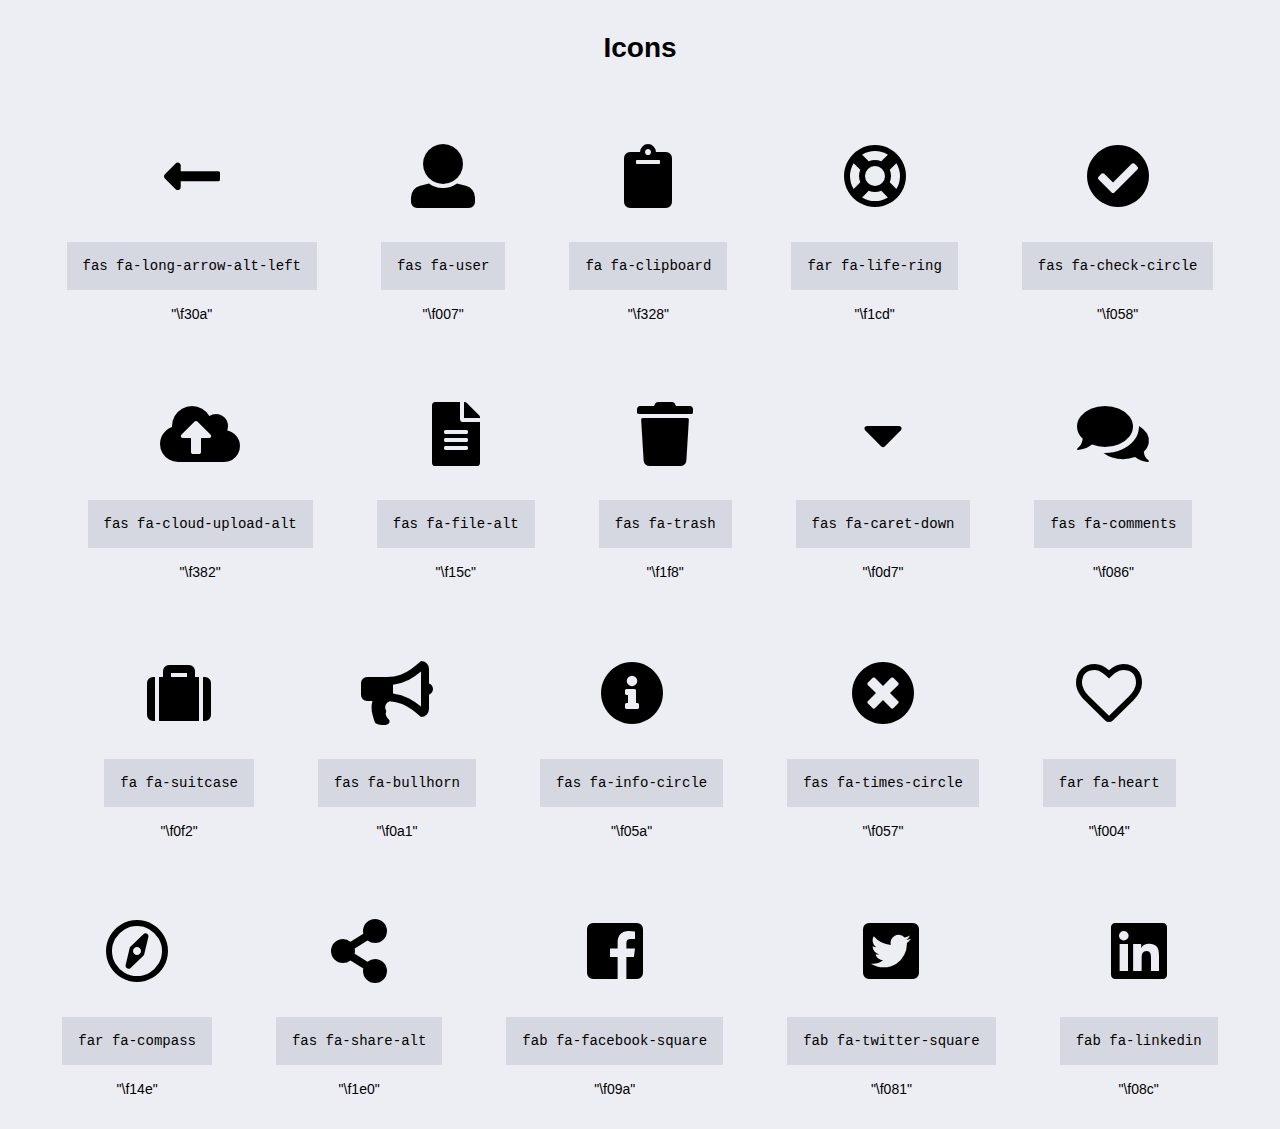
==== icons.html @ c4aa9c63 "workshop - part VI (preconditions)" ====
<!DOCTYPE html>
<html lang="en">
<head>
    <meta charset="UTF-8">
    <title>Icons</title>
    <link href="src/styles/icons.css" rel="stylesheet" />
</head>
<body class="icons-list">
    <h1 class="title item">Icons</h1>
    <div class="item">
        <div class="icon fas fa-long-arrow-alt-left"></div>
        <div class="markup">fas fa-long-arrow-alt-left</div>
        <div class="content">f30a</div>
    </div>
    <div class="item">
        <div class="icon fas fa-user"></div>
        <div class="markup">fas fa-user</div>
        <div class="content">f007</div>
    </div>
    <div class="item">
        <div class="icon fa fa-clipboard"></div>
        <div class="markup">fa fa-clipboard</div>
        <div class="content">f328</div>
    </div>
    <div class="item">
        <div class="icon far fa-life-ring"></div>
        <div class="markup">far fa-life-ring</div>
        <div class="content">f1cd</div>
    </div>
    <div class="item">
        <div class="icon fas fa-check-circle"></div>
        <div class="markup">fas fa-check-circle</div>
        <div class="content">f058</div>
    </div>
    <div class="item">
        <div class="icon fas fa-cloud-upload-alt"></div>
        <div class="markup">fas fa-cloud-upload-alt</div>
        <div class="content">f382</div>
    </div>
    <div class="item">
        <div class="icon fas fa-file-alt"></div>
        <div class="markup">fas fa-file-alt</div>
        <div class="content">f15c</div>
    </div>
    <div class="item">
        <div class="icon fas fa-trash"></div>
        <div class="markup">fas fa-trash</div>
        <div class="content">f1f8</div>
    </div>
    <div class="item">
        <div class="icon fas fa-caret-down"></div>
        <div class="markup">fas fa-caret-down</div>
        <div class="content">f0d7</div>
    </div>
    <div class="item">
        <div class="icon fas fa-comments"></div>
        <div class="markup">fas fa-comments</div>
        <div class="content">f086</div>
    </div>
    <div class="item">
        <div class="icon fa fa-suitcase"></div>
        <div class="markup">fa fa-suitcase</div>
        <div class="content">f0f2</div>
    </div>
    <div class="item">
        <div class="icon fas fa-bullhorn"></div>
        <div class="markup">fas fa-bullhorn</div>
        <div class="content">f0a1</div>
    </div>
    <div class="item">
        <div class="icon fas fa-info-circle"></div>
        <div class="markup">fas fa-info-circle</div>
        <div class="content">f05a</div>
    </div>
    <div class="item">
        <div class="icon fas fa-times-circle"></div>
        <div class="markup">fas fa-times-circle</div>
        <div class="content">f057</div>
    </div>
    <div class="item">
        <div class="icon far fa-heart"></div>
        <div class="markup">far fa-heart</div>
        <div class="content">f004</div>
    </div>
    <div class="item">
        <div class="icon far fa-compass"></div>
        <div class="markup">far fa-compass</div>
        <div class="content">f14e</div>
    </div>
    <div class="item">
        <div class="icon fas fa-share-alt"></div>
        <div class="markup">fas fa-share-alt</div>
        <div class="content">f1e0</div>
    </div>
    <div class="item">
        <div class="icon fab fa-facebook-square"></div>
        <div class="markup">fab fa-facebook-square</div>
        <div class="content">f09a</div>
    </div>
    <div class="item">
        <div class="icon fab fa-twitter-square"></div>
        <div class="markup">fab fa-twitter-square</div>
        <div class="content">f081</div>
    </div>
    <div class="item">
        <div class="icon fab fa-linkedin"></div>
        <div class="markup">fab fa-linkedin</div>
        <div class="content">f08c</div>
    </div>
</body>
</html>
---- src/styles/icons.css ----
@import "main.css";

.icons-list {
    display: flex;
    align-items: flex-start;
    justify-content: center;
    flex-wrap: wrap;
}
.title {
    width: 100%;
}
.item {
    margin: 2rem;
    text-align: center;
}
.icon {
    margin: 1rem auto;
    font-size: 4rem;
}
.markup {
    margin: 1rem auto;
    padding: 1rem;
    background-color: #d6d8e1;
    font-family: monospace;
}
.content {
    font-sise: 2rem;
}
.content:before {
    content: '"\\';
}
.content:after {
      content: '"';
  }
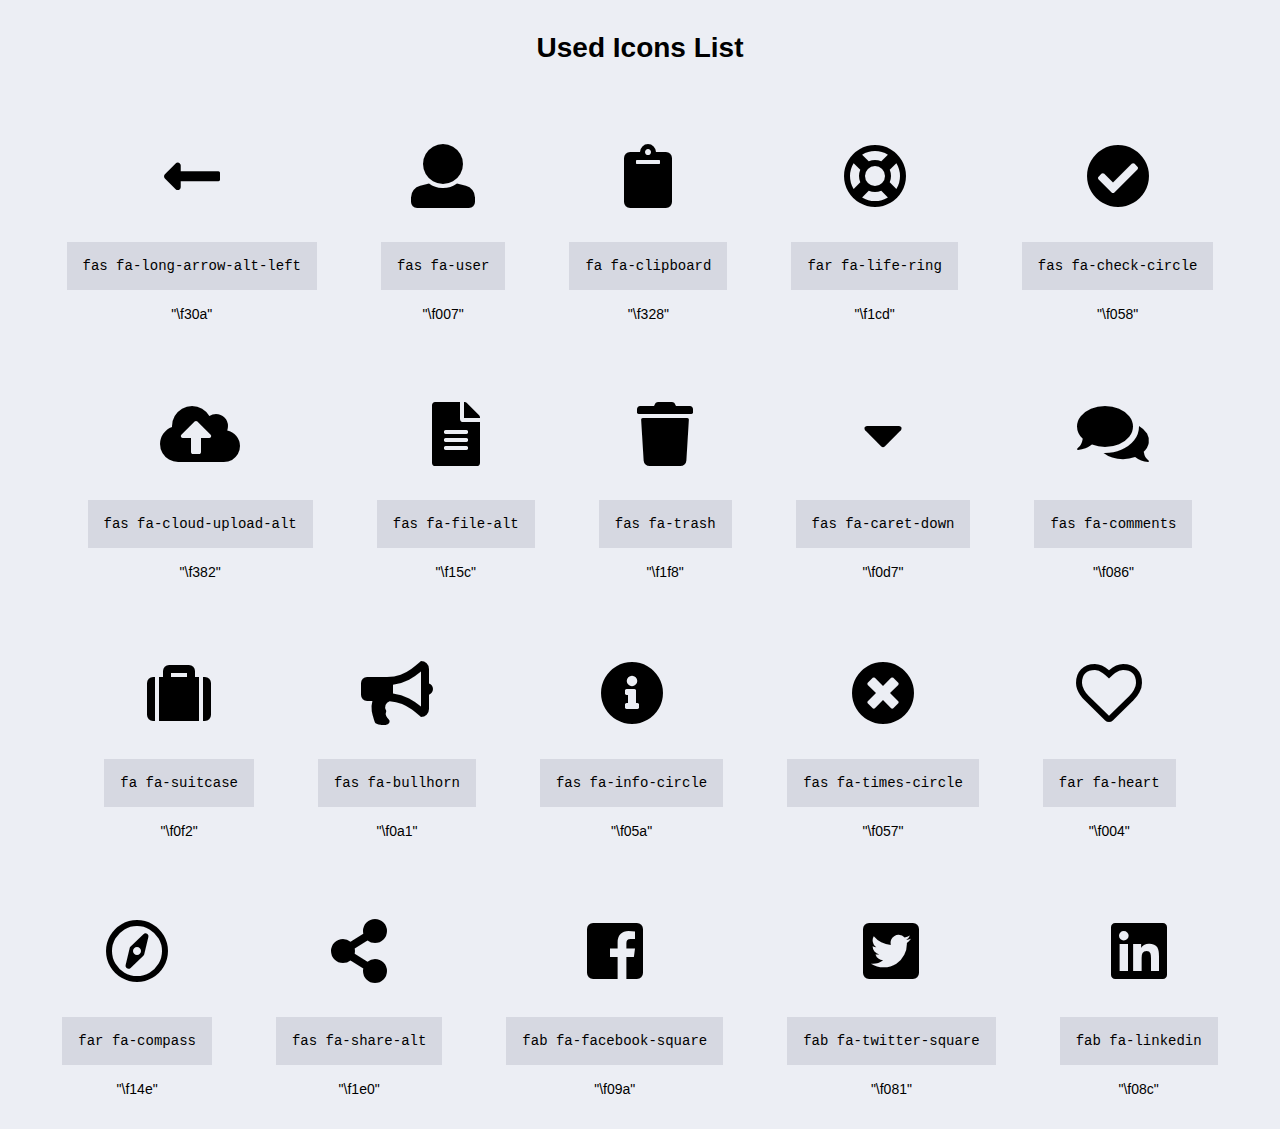
==== commit 13fd541a: "workshop - part VI (preconditions)" ====
--- a/icons.html
+++ b/icons.html
@@ -6,7 +6,7 @@
     <link href="src/styles/icons.css" rel="stylesheet" />
 </head>
 <body class="icons-list">
-    <h1 class="title item">Icons</h1>
+    <h1 class="title item">Used Icons List</h1>
     <div class="item">
         <div class="icon fas fa-long-arrow-alt-left"></div>
         <div class="markup">fas fa-long-arrow-alt-left</div>
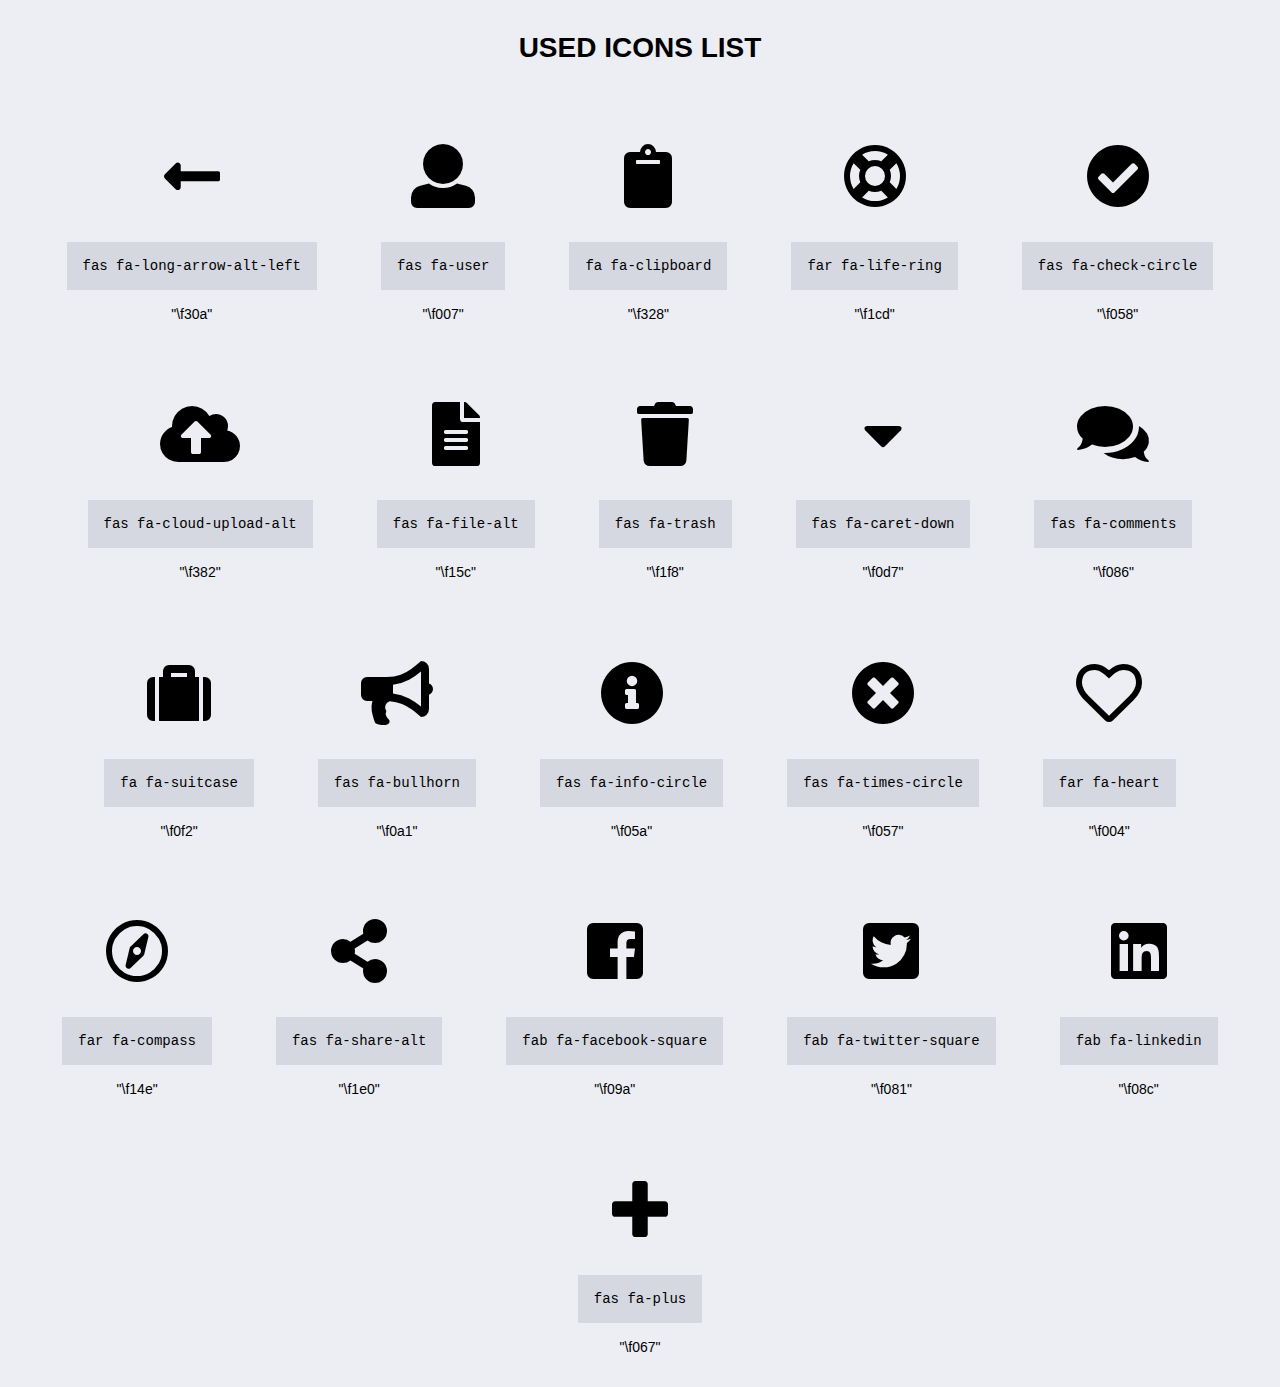
==== commit b9c87af6: "workshop - part X" ====
--- a/icons.html
+++ b/icons.html
@@ -107,5 +107,10 @@
         <div class="markup">fab fa-linkedin</div>
         <div class="content">f08c</div>
     </div>
+    <div class="item">
+        <div class="icon fas fa-plus"></div>
+        <div class="markup">fas fa-plus</div>
+        <div class="content">f067</div>
+    </div>
 </body>
 </html>